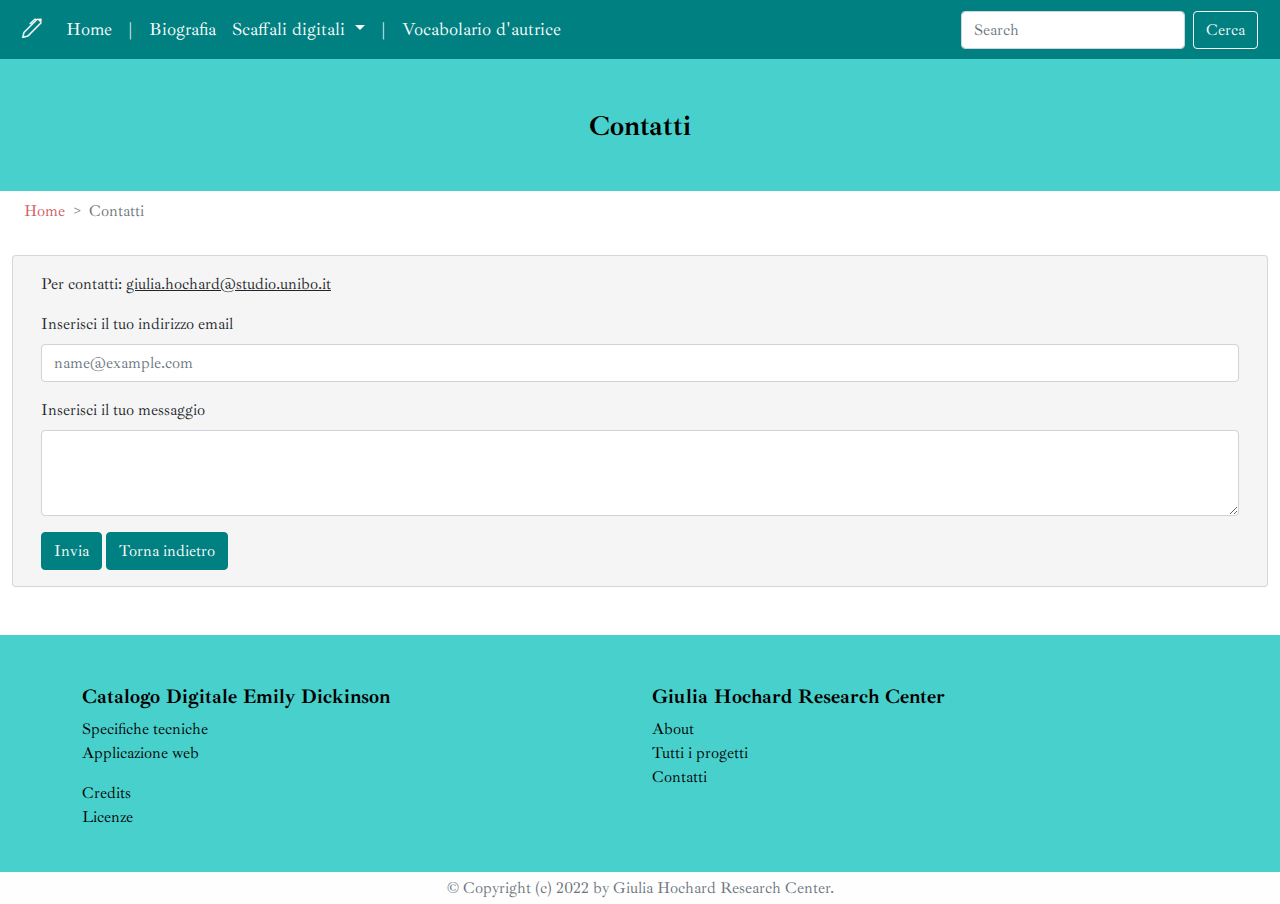
==== paginehtml/contatti.html @ eca98d7d "edit-files" ====
<!DOCTYPE html>
<html>
<head>
	<meta charset="utf-8">
	<meta name="viewport" content="width=device-width, initial-scale=1, shrink-to-fit=no">
	<title>Catalogo Digitale Emily Dickinson</title>
	<meta name="DC.Title" content="Catalogo Digitale Emily Dickinson">
	<meta name="DC.Creator.PersonalName" content="Hochard, Giulia">
	<meta name="DC.Creator.PersonalName.Address" content="giulia.hochard@studio.unibo.it">
	<meta name="DC.Subject" content="catalogo digitale">
	<meta name="DC.Subject" content="XML/TEI">
	<meta name="DC.Subject" content="poesia americana del Novecento">
	<meta name="DC.Subject" content="poetesse americane del Novecento">
	<meta name="DC.Description" content="Catalogo digitale delle opere manoscritte e delle attestazioni della scrittrice e poetessa americana Emily Dickinson">
	<meta name="DC.Publisher" content="Università di Bologna">
	<meta name="DC.Date" scheme="ISO8601" content="2022-07-27">
	<meta name="DC.Type" content="Sito web">
	<meta name="DC.Format" content="HTML/CSS">
	<meta name="DC.Identifier" content="https://giuliahochard.github.io/progetto_dhch/">
	<meta name="DC.Language" content="it">
	<link rel="shortcut icon" href="../img/favicon.ico"/>
	<link rel="stylesheet" type="text/css" href="../bootstrap/css/bootstrap.min.css">
	<link rel="stylesheet" type="text/css" href="../style/style.css">
	<link rel="stylesheet" href="https://cdn.jsdelivr.net/npm/bootstrap-icons@1.8.3/font/bootstrap-icons.css"/>
</head>
<body>
<!--HEADER-->
	<header>
		<!--BOOTSTRAP NAVBAR-->
		<nav class="navbar sticky-top navbar-expand-lg navbar-light bg-light pt-2 pb-2">
			<div class="container-fluid">
		    	<a class="navbar-brand" href="#">
		    		<i class="bi bi-pen"></i>
		    	</a>
			    <div class="collapse navbar-collapse" id="navbarSupportedContent">
			    	<ul class="navbar-nav me-auto mb-2 mb-lg-0">
			        	<li class="nav-item">
			          		<a class="nav-link active" aria-current="page" href="../index.html" title="Torna a Home">Home</a>
			        	</li>
			        	<li class="nav-item">
							<a class="nav-link" href="#">|</a>
						</li>
			        	<li class="nav-item">
			          		<a class="nav-link active" href="#">Biografia</a>
			        	</li>
			        	<li class="nav-item dropdown">
			          		<a class="nav-link dropdown-toggle active" href="#" id="navbarDropdown" role="button" data-bs-toggle="dropdown" aria-expanded="false">
			          			Scaffali digitali
			          		</a>
			          		<ul class="dropdown-menu" aria-labelledby="navbarDropdown">
			          			<li><a class="dropdown-item" href="listacompleta.html" title="Vai alla lista completa degli items del catalogo">Lista completa</a></li>
			          			<li><hr class="dropdown-divider"></li>
			            		<li><a class="dropdown-item" href="#date">Date</a></li>
			            		<li><a class="dropdown-item" href="#destinatari">Destinatari</a></li>
			            		<li><a class="dropdown-item" href="#attest-trascr">Attestazioni e trascrizioni</a></li>
			          		</ul>
			        	</li>
			        	<li class="nav-item">
							<a class="nav-link" href="#">|</a>
						</li>
			        	<li class="nav-item">
			        		<a class="nav-link active" href="#">Vocabolario d'autrice</a>
			        	</li>
			      	</ul>
			      	<form class="d-flex">
			        	<input class="form-control me-2" type="search" placeholder="Search" aria-label="Search">
			        	<button class="btn btn-outline-light" type="submit">Cerca</button>
			      	</form>
			    </div>
		  	</div>
		</nav>
		<div class="container-fluid">
			<h3 class="text-center pt-5 pb-5"><strong>Contatti</strong></h3>
		</div>
	</header>
	<!--CORPO-->
	<main>
		<div class="container-fluid pb-5">
			<div class="container-fluid">
				<div class="row">
					<nav style="--bs-breadcrumb-divider: '>';" aria-label="breadcrumb">
						<ol class="breadcrumb">
							<li class="breadcrumb-item"><a href="../index.html" class="link" title="Torna a Home">Home</a></li>
							<li class="breadcrumb-item active" aria-current="page">Contatti</li>
						</ol>
					</nav>
				</div>
				<div class="row pt-3">
					<div class="card index">
						<div class="card-body">
							<p class="card-text" align="justify">Per contatti: <u>giulia.hochard@studio.unibo.it</u></p>
							<p>
								<div class="mb-3">
									<label for="exampleFormControlInput1" class="form-label">Inserisci il tuo indirizzo email</label>
									<input type="email" class="form-control" id="exampleFormControlInput1" placeholder="name@example.com">
								</div>
								<div class="mb-3">
									<label for="exampleFormControlTextarea1" class="form-label">Inserisci il tuo messaggio</label>
									<textarea class="form-control" id="exampleFormControlTextarea1" rows="3"></textarea>
								</div>
							</p>
							<button type="button" class="btn btn-primary">Invia</button>
							<a href="../index.html" class="btn btn-primary">Torna indietro</a>
						</div>
					</div>
				</div>
			</div>
		</div>
	</main>
	<!--FOOTER-->
	<footer>
		<section class="container-fluid footer pt-5 pb-3">
			<div class="container">
				<div class="row">
					<div class="col-md-6">
						<h5><strong>Catalogo Digitale Emily Dickinson</strong></h5>
						<ul class="list-unstyled">
							<li><a href="#" class="footer-link">Specifiche tecniche</a></li>
							<li><a href="#" class="footer-link">Applicazione web</a></li>
						</ul>
						<ul class="list-unstyled">
							<li><a href="credits1.html" class="footer-link">Credits</a></li>
							<li><a href="licenze.html" class="footer-link">Licenze</a></li>
						</ul>
					</div>
					<div class="col-md-6">
						<div class="row">
							<div class="col-md-7">
								<h5><strong>Giulia Hochard Research Center</strong></h5>
								<ul class="list-unstyled">
									<li><a href="https://github.com/GiuliaHochard" class="footer-link" target="_blank" title="Apre finestra nuova">About</a></li>
									<li><a href="https://github.com/GiuliaHochard?tab=repositories" class="footer-link" target="_blank" title="Apre finestra nuova">Tutti i progetti</a></li>
									<li><a href="contatti.html" class="footer-link">Contatti</a></li>
								</ul>
							</div>
							<div class="col-md-5">
								<p><iframe src="https://www.google.com/maps/embed?pb=!1m18!1m12!1m3!1d2947.4226081138454!2d-72.51662058538813!3d42.37614294207991!2m3!1f0!2f0!3f0!3m2!1i1024!2i768!4f13.1!3m3!1m2!1s0x89e6cdf152a2d605%3A0xb0459b32ae198cb7!2sEmily%20Dickinson%20Museum!5e0!3m2!1sen!2sit!4v1653232723181!5m2!1sen!2sit" width="250" height="200" style="border:0;" allowfullscreen="" loading="lazy" referrerpolicy="no-referrer-when-downgrade"></iframe></p>
							</div>
						</div>
					</div>
				</div>
			</div>
		</section>
		<div class="container-fluid background-gray">
			<p class="mb-0 pb-1 pt-1 text-center text-muted">© Copyright (c) 2022 by Giulia Hochard Research Center.</p>
		</div>
	</footer>
<script src="bootstrap/js/bootstrap.bundle.min.js"></script>
<script src="https://code.jquery.com/jquery-3.6.0.slim.min.js" integrity="sha256-u7e5khyithlIdTpu22PHhENmPcRdFiHRjhAuHcs05RI=" crossorigin="anonymous"></script>
</body>
</html>
---- style/style.css ----
@import url('https://fonts.googleapis.com/css2?family=Cormorant+SC&family=Ibarra+Real+Nova&family=Playfair+Display&display=swap');
@import url('https://fonts.googleapis.com/css2?family=Cormorant+SC&display=swap');
@import url('https://fonts.googleapis.com/css2?family=Cormorant+SC&family=Playfair+Display&display=swap');

* {box-sizing: border-box; font-family: 'Ibarra Real Nova', serif;}

html {scroll-behavior: smooth; -webkit-font-smoothing: antialiased;}

h1 {font-family: 'Cormorant SC', serif; font-size: 50px;}

h2, h3, h4, h5, h6 {font-family: 'Playfair Display', serif;}

header {background-color: #48D1CC; padding: 0px; font-size: 18px; color: black;}

footer {background-color: #48D1CC; padding: 0px; color: black; clear: both;}
.footer-link {color: black; text-decoration: none;}
.footer-link:hover {color: black; text-decoration: underline;}
footer ul > li {list-style: none; margin: 0; padding: 0;}

iframe {width: 100%; height: 100%;}

.navbar {padding: 10px; background-color: #008080 !important}
.bi-pen {color: white;}
.nav-link {color: white !important}

.link {color: #CD5C5C; text-decoration: none;}
.link:hover {color: #CD5C5C; text-decoration: underline;}
.page-link {color: #CD5C5C;}
.page-link:hover {color: #822222;}

.btn:hover {box-shadow: 0px 5px 40px -10px rgba(122, 144, 173, .2); -webkit-box-shadow: 0px 5px 40px -10px rgba(38, 44, 52, .2); -moz-box-shadow: 0px 5px 40px -10px rgba(38, 44, 52, .2);}
.btn-primary {background-color: #008080; border: 1px solid #008080; color: #FFFFFF !important;}
.btn-primary:hover {background-color: #3A515F; border: 1px solid #3A515F;}
.btn-outline-primary {border: 1px solid #008080; color: #008080 !important;}
.btn-outline-primary:hover {background-color: #3A515F; border: 1px solid #3A515F; color:#FFFFFF !important;}
.share .btn {width: 100%;}

.carousel-control-prev, .carousel-control-next {z-index: 10 !important;}

.spinner-border {color:#CD5C5C;}

.index {background-color: #F5F5F5;}
.banner {background-attachment: fixed; background-image: url(../img/emilysfondoazzurro.jpg); background-size: cover; background-repeat: no-repeat;}
.background-gray {background-color: #FEFEFE;}

aside .card:hover, .card-tool:hover, .card-item:hover {box-shadow: 0px 5px 40px -10px rgba(122, 144, 173, .9); -webkit-box-shadow: 0px 5px 40px -10px rgba(38, 44, 52, .9); -moz-box-shadow: 0px 5px 40px -10px rgba(38, 44, 52, .9);}
.card-item .btn {width: 100%;}
.card-item img {height: 350px;}

@media screen and (min-width: 575px) and (max-width: 813px) {
    .card-item img {height: 200px;}
}

@media screen and (min-width: 2000px) {
    .card-item img {height: 700px;}
}

.card-item i, .carousel-item i {color: #61879E;}
.card-item span, .carousel-item > span {background-color: #FEFEFE; border-radius: .25rem; font-size: 1em; position: absolute; z-index: 1000;}
.carousel-inner > .carousel-item > span:hover {background-color: #E6E6E6;}
.img-code {font-size: .7em;}

.notes {color: gray; text-decoration: none;}
.dotted {border-bottom: 1.5px dotted;}
.dotted:hover {border-bottom: 1.5px dotted; color: #CD5C5C;}
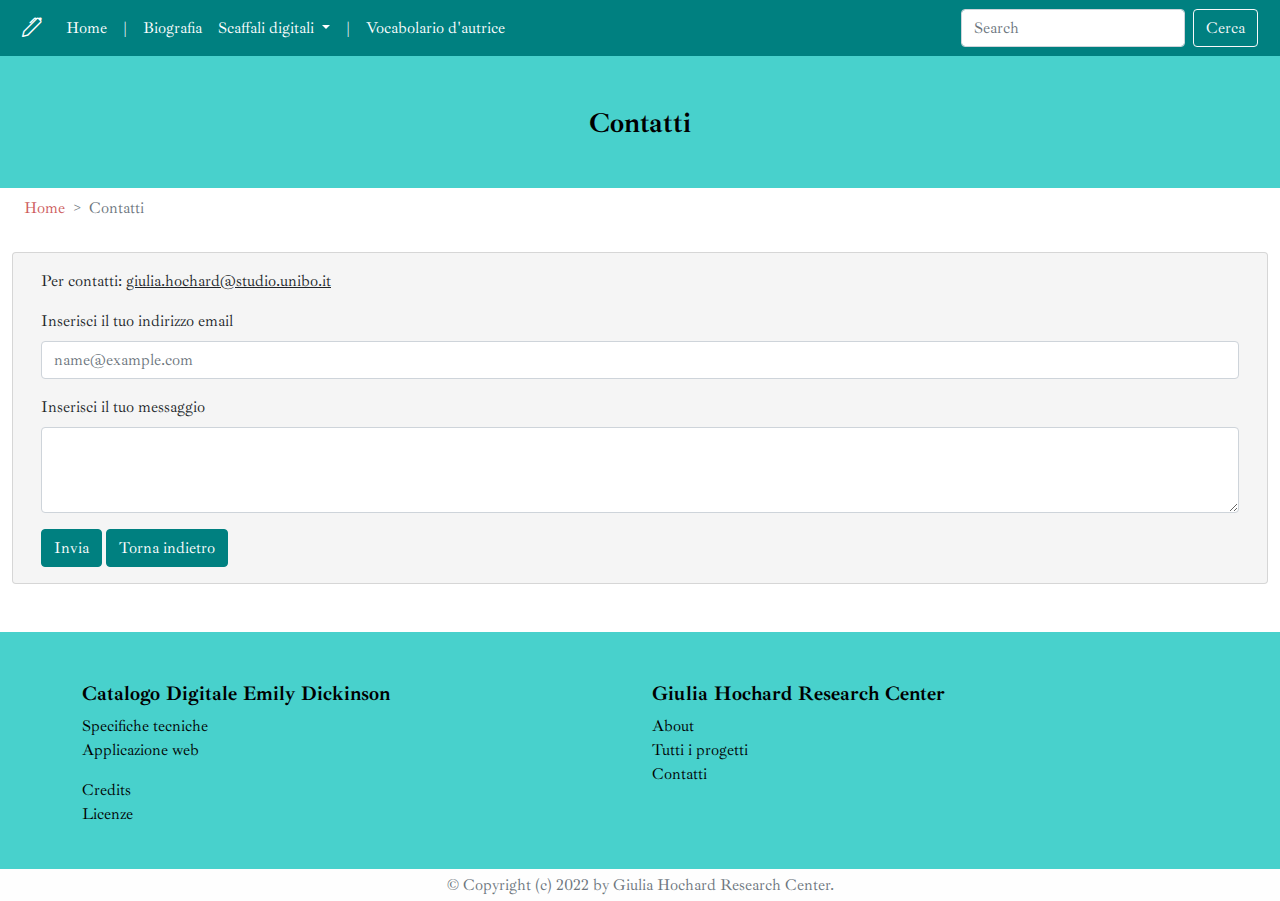
==== commit 7e10e9f5: "edit-file-html" ====
--- a/paginehtml/contatti.html
+++ b/paginehtml/contatti.html
@@ -25,7 +25,7 @@
 </head>
 <body>
 <!--HEADER-->
-	<header>
+	<header class="sticky-top">
 		<!--BOOTSTRAP NAVBAR-->
 		<nav class="navbar sticky-top navbar-expand-lg navbar-light bg-light pt-2 pb-2">
 			<div class="container-fluid">
@@ -50,8 +50,8 @@
 			          		<ul class="dropdown-menu" aria-labelledby="navbarDropdown">
 			          			<li><a class="dropdown-item" href="listacompleta.html" title="Vai alla lista completa degli items del catalogo">Lista completa</a></li>
 			          			<li><hr class="dropdown-divider"></li>
-			            		<li><a class="dropdown-item" href="#date">Date</a></li>
-			            		<li><a class="dropdown-item" href="#destinatari">Destinatari</a></li>
+			            		<li><a class="dropdown-item" href="date.html">Date</a></li>
+			            		<li><a class="dropdown-item" href="destinatari.html">Destinatari</a></li>
 			            		<li><a class="dropdown-item" href="#attest-trascr">Attestazioni e trascrizioni</a></li>
 			          		</ul>
 			        	</li>
@@ -69,12 +69,12 @@
 			    </div>
 		  	</div>
 		</nav>
-		<div class="container-fluid">
-			<h3 class="text-center pt-5 pb-5"><strong>Contatti</strong></h3>
-		</div>
 	</header>
 	<!--CORPO-->
 	<main>
+		<div class="container-fluid title">
+			<h3 class="text-center pt-5 pb-5"><strong>Contatti</strong></h3>
+		</div>
 		<div class="container-fluid pb-5">
 			<div class="container-fluid">
 				<div class="row">
@@ -119,8 +119,8 @@
 							<li><a href="#" class="footer-link">Applicazione web</a></li>
 						</ul>
 						<ul class="list-unstyled">
-							<li><a href="credits1.html" class="footer-link">Credits</a></li>
-							<li><a href="licenze.html" class="footer-link">Licenze</a></li>
+							<li><a href="credits1.html" class="footer-link"  target="_blank" title="Vai ai credits del sito">Credits</a></li>
+							<li><a href="licenze.html" class="footer-link"  target="_blank" title="Vai alle licenze del sito">Licenze</a></li>
 						</ul>
 					</div>
 					<div class="col-md-6">
@@ -130,7 +130,7 @@
 								<ul class="list-unstyled">
 									<li><a href="https://github.com/GiuliaHochard" class="footer-link" target="_blank" title="Apre finestra nuova">About</a></li>
 									<li><a href="https://github.com/GiuliaHochard?tab=repositories" class="footer-link" target="_blank" title="Apre finestra nuova">Tutti i progetti</a></li>
-									<li><a href="contatti.html" class="footer-link">Contatti</a></li>
+									<li><a href="contatti.html" class="footer-link"  target="_blank" title="Vai ai contatti">Contatti</a></li>
 								</ul>
 							</div>
 							<div class="col-md-5">
@@ -145,7 +145,6 @@
 			<p class="mb-0 pb-1 pt-1 text-center text-muted">© Copyright (c) 2022 by Giulia Hochard Research Center.</p>
 		</div>
 	</footer>
-<script src="bootstrap/js/bootstrap.bundle.min.js"></script>
-<script src="https://code.jquery.com/jquery-3.6.0.slim.min.js" integrity="sha256-u7e5khyithlIdTpu22PHhENmPcRdFiHRjhAuHcs05RI=" crossorigin="anonymous"></script>
+	<script src="../bootstrap/js/bootstrap.bundle.min.js"></script>
 </body>
 </html>--- a/style/style.css
+++ b/style/style.css
@@ -10,12 +10,16 @@
 
 h2, h3, h4, h5, h6 {font-family: 'Playfair Display', serif;}
 
-header {background-color: #48D1CC; padding: 0px; font-size: 18px; color: black;}
+.title {background-color: #48D1CC; padding: 0px; font-size: 18px; color: black;}
 
 footer {background-color: #48D1CC; padding: 0px; color: black; clear: both;}
 .footer-link {color: black; text-decoration: none;}
 .footer-link:hover {color: black; text-decoration: underline;}
 footer ul > li {list-style: none; margin: 0; padding: 0;}
+
+.index {background-color: #F5F5F5;}
+.banner {background-attachment: fixed; background-image: url(../img/emilysfondoazzurro.jpg); background-size: 100%; height: 240px; background-repeat: no-repeat;}
+.background-gray {background-color: #FEFEFE;}
 
 iframe {width: 100%; height: 100%;}
 
@@ -39,22 +43,9 @@
 
 .spinner-border {color:#CD5C5C;}
 
-.index {background-color: #F5F5F5;}
-.banner {background-attachment: fixed; background-image: url(../img/emilysfondoazzurro.jpg); background-size: cover; background-repeat: no-repeat;}
-.background-gray {background-color: #FEFEFE;}
-
 aside .card:hover, .card-tool:hover, .card-item:hover {box-shadow: 0px 5px 40px -10px rgba(122, 144, 173, .9); -webkit-box-shadow: 0px 5px 40px -10px rgba(38, 44, 52, .9); -moz-box-shadow: 0px 5px 40px -10px rgba(38, 44, 52, .9);}
 .card-item .btn {width: 100%;}
 .card-item img {height: 350px;}
-
-@media screen and (min-width: 575px) and (max-width: 813px) {
-    .card-item img {height: 200px;}
-}
-
-@media screen and (min-width: 2000px) {
-    .card-item img {height: 700px;}
-}
-
 .card-item i, .carousel-item i {color: #61879E;}
 .card-item span, .carousel-item > span {background-color: #FEFEFE; border-radius: .25rem; font-size: 1em; position: absolute; z-index: 1000;}
 .carousel-inner > .carousel-item > span:hover {background-color: #E6E6E6;}
